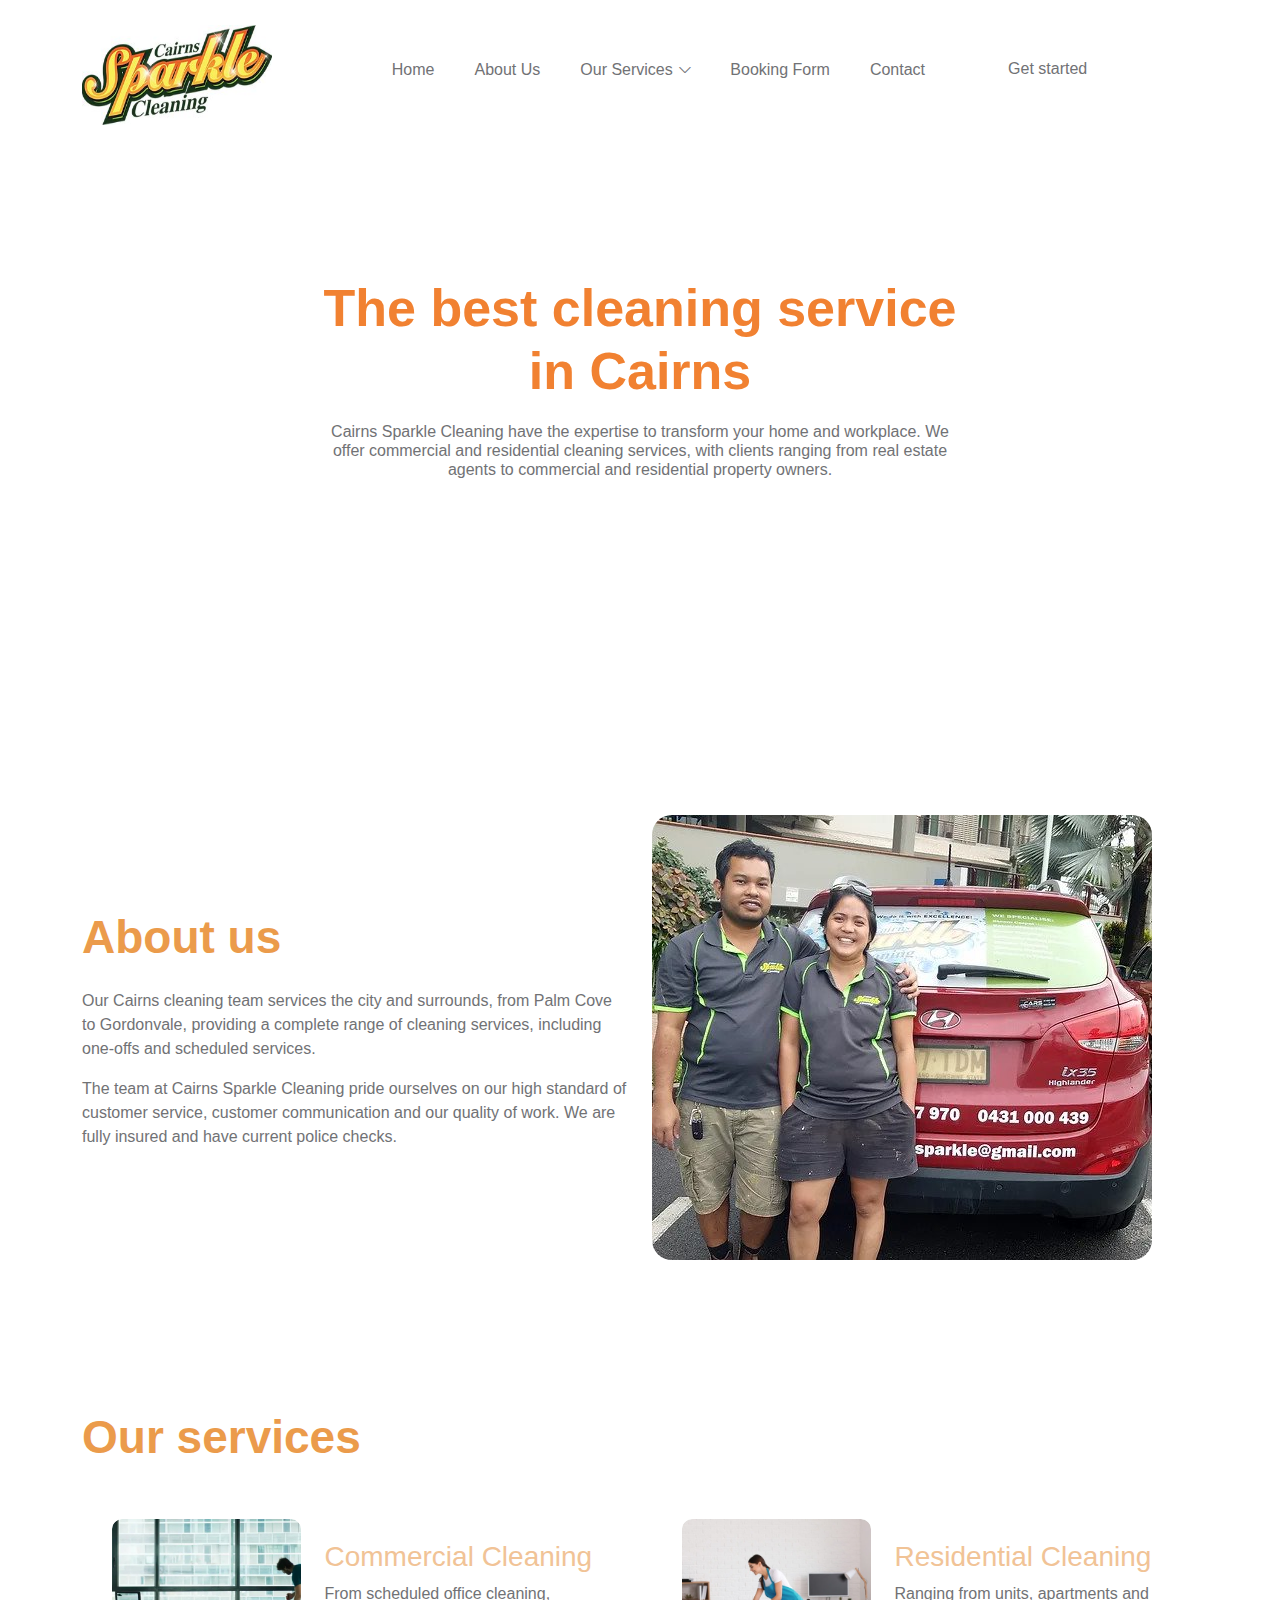
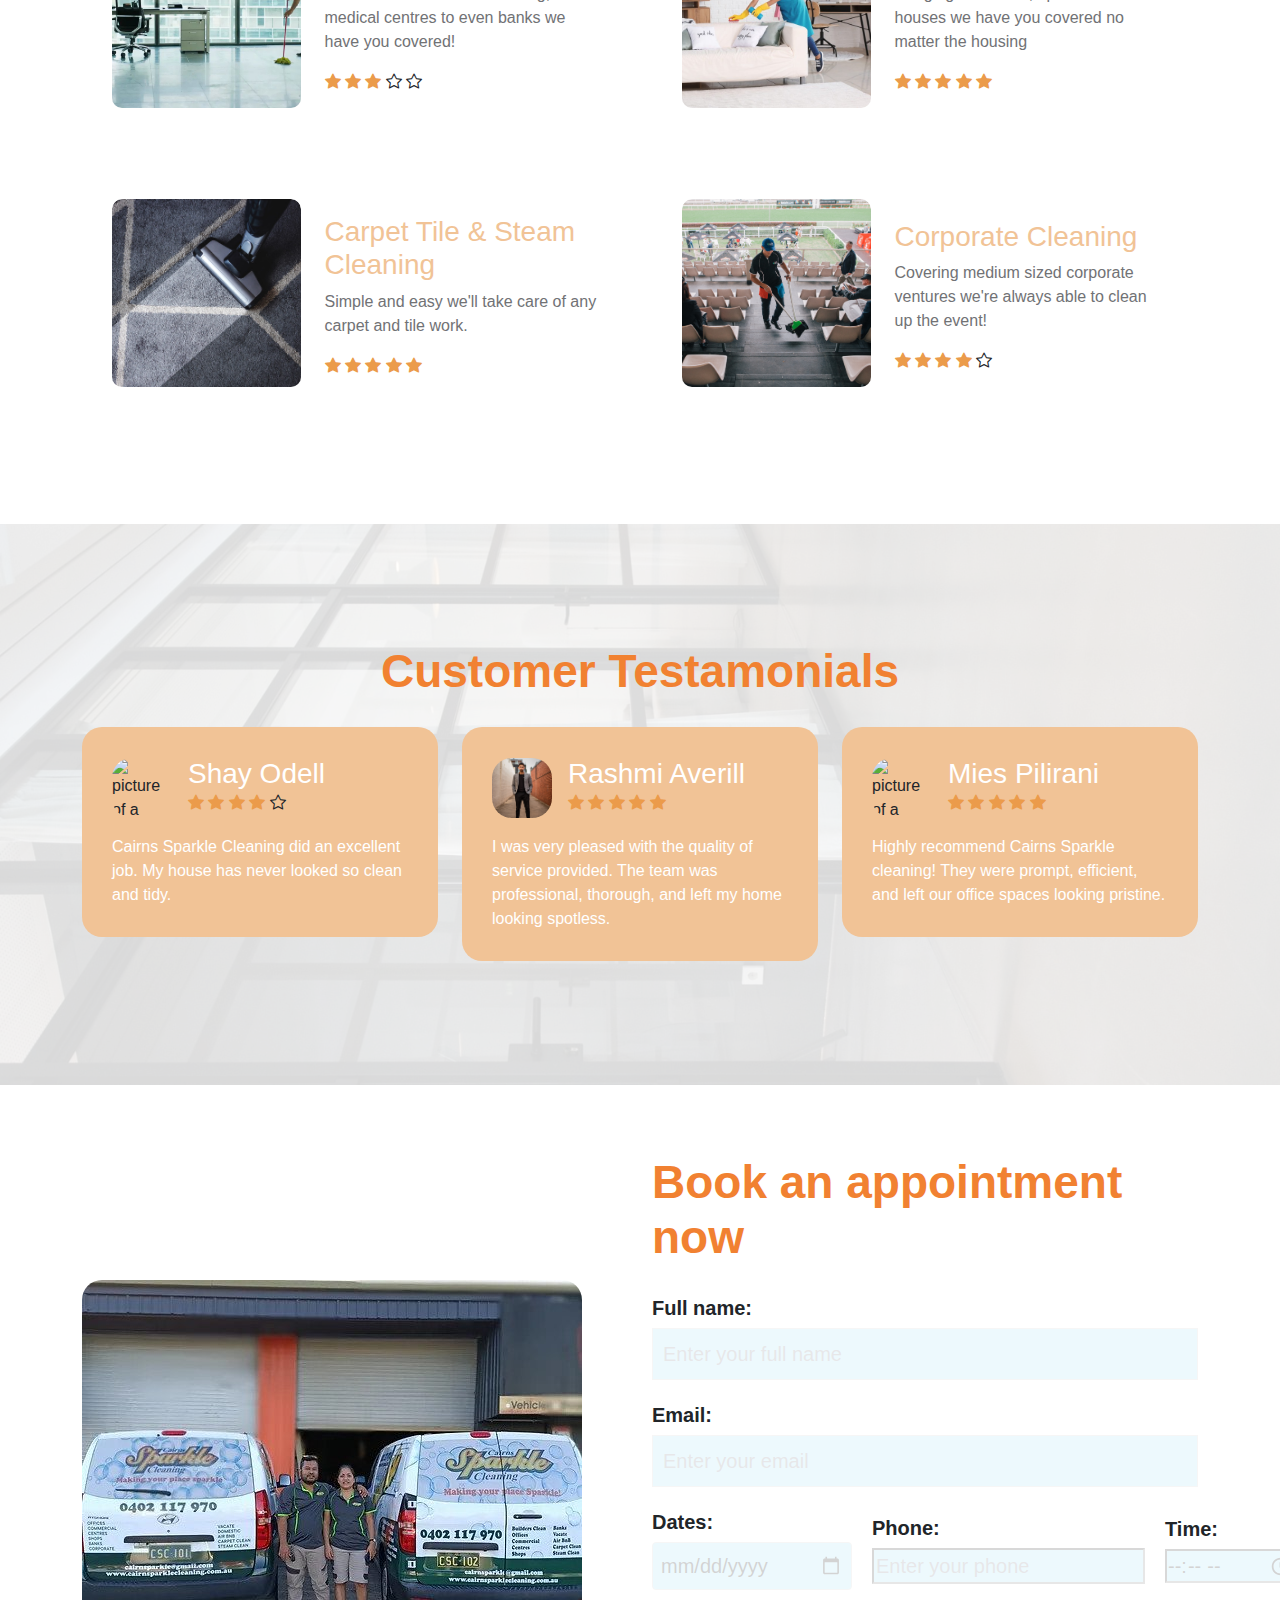
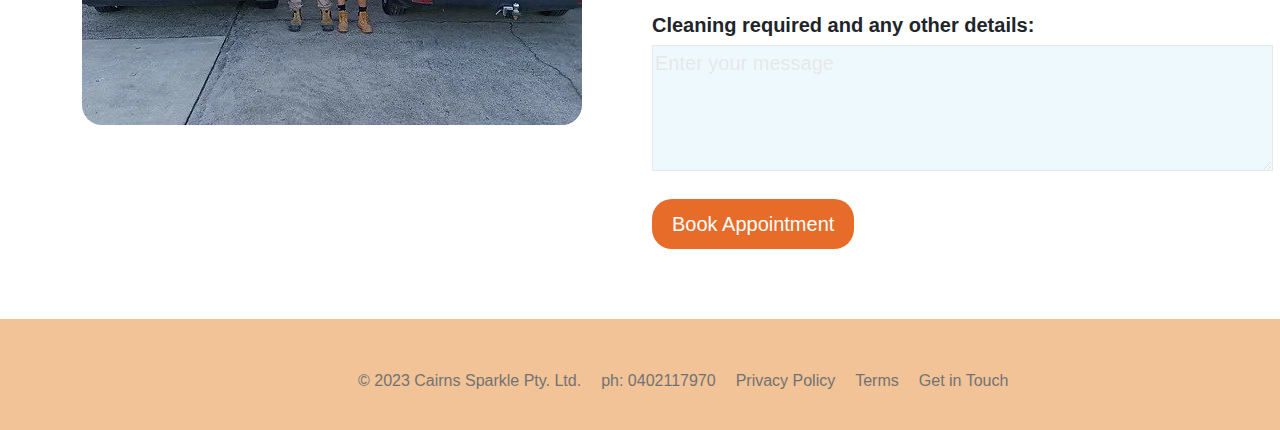
==== index.html @ 173e259b "uploading website" ====
<!doctype html>
<html lang="en">

<head>
    <meta charset="utf-8">
    <meta name="viewport" content="width=device-width, initial-scale=1">

    <meta name="description" content="">
    <meta name="author" content="">

    <title>Cairns Sparkle Cleaning</title>

    <!-- CSS FILES -->
    <link rel="preconnect" href="https://fonts.googleapis.com">

    <link rel="preconnect" href="https://fonts.gstatic.com" crossorigin>

    <link href="https://fonts.googleapis.com/css2?family=Poppins:ital,wght@0,400;0,500;0,700;1,400&display=swap"
        rel="stylesheet">

    <link href="css/bootstrap.min.css" rel="stylesheet">

    <link href="css/bootstrap-icons.css" rel="stylesheet">

    <link href="css/tooplate-clean-work.css" rel="stylesheet">

    <script src="jquery-3.6.4.min.js"></script>
    <script src="js/jquery.min.js"></script>
    <script src="js/bootstrap.min.js"></script>
    <script src="js/jquery.backstretch.min.js"></script>
    <script src="js/counter.js"></script>
    <script src="js/countdown.js"></script>
    <script src="js/init.js"></script>
    <script src="js/modernizr.js"></script>
    <script src="js/animated-headline.js"></script>
    <script src="js/custom.js"></script>
    <script src="js/confirmation-message.js"></script>

    <!--

        

Tooplate 2132 Clean Work

https://www.tooplate.com/view/2132-clean-work

Free Bootstrap 5 HTML Template

-->
</head>

<body>
    <!-- 
        <header class="site-header">
            <div class="container">
                <div class="row">
                    
                    <div class="col-lg-12 col-12 d-flex flex-wrap">
                        <p class="d-flex me-4 mb-0">
                            <i class="bi-house-fill me-2"></i>
                            One-Stop Cleaning Service
                        </p>

                        <p class="d-flex d-lg-block d-md-block d-none me-4 mb-0">
                            <i class="bi-clock-fill me-2"></i>
                            <strong class="me-2">Mon - Fri</strong> 8:00 AM - 5:30 PM
                        </p>

                        <p class="site-header-icon-wrap text-white d-flex mb-0 ms-auto">
                            <i class="site-header-icon bi-whatsapp me-2"></i>

                            <a href="tel: 110-220-9800" class="text-white">
                                110 220 9800
                            </a>
                        </p>
                    </div>

                </div>
            </div>
        </header> -->

    <nav class="navbar navbar-expand-lg">
        <div class="container">
            <a class="navbar-brand" href="index.html">
                <img src="images/cairns-sparkle-cleaning-logo.jpg" class="logo img-fluid"
                    alt="cairns sparkle cleaning company logo">
            </a>

            <button class="navbar-toggler" type="button" data-bs-toggle="collapse" data-bs-target="#navbarNav"
                aria-controls="navbarNav" aria-expanded="false" aria-label="Toggle navigation">
                <span class="navbar-toggler-icon"></span>
            </button>

            <div class="collapse navbar-collapse" id="navbarNav">
                <ul class="navbar-nav ms-auto">
                    <li class="nav-item">
                        <a class="nav-link active" href="index.html">Home</a>
                    </li>

                    <li class="nav-item">
                        <a class="nav-link" href="about.html">About Us</a>
                    </li>

                    <li class="nav-item dropdown">
                        <a class="nav-link dropdown-toggle" href="#section_5" id="navbarLightDropdownMenuLink"
                            role="button" data-bs-toggle="dropdown" aria-expanded="false">Our Services</a>

                        <ul class="dropdown-menu dropdown-menu-light" aria-labelledby="navbarLightDropdownMenuLink">
                            <li><a class="dropdown-item" href="services.html">Commercial</a></li>

                            <li><a class="dropdown-item" href="coming-soon.html">Residential</a></li>

                            <li><a class="dropdown-item" href="page-404.html">Carpet & Tile</a></li>

                            <li><a class="dropdown-item" href="page-404.html">Corporate Cleaning</a></li>

                        </ul>
                    </li>

                    <li class="nav-item">
                        <a class="nav-link" href="contact.html">Booking Form</a>
                    </li>

                    <li class="nav-item">
                        <a class="nav-link" href="contact.html">Contact</a>
                    </li>

                    <li class="nav-item ms-3">
                        <a class="nav-link custom-btn custom-border-btn custom-btn-bg-white btn" href="#">Get
                            started</a>
                    </li>
                </ul>
            </div>
        </div>
    </nav>

    <main>

        <section class="hero-section hero-section-full-height d-flex justify-content-center align-items-center">
            <div class="section-overlay"></div>

            <div class="container">
                <div class="row">

                    <div class="col-lg-7 col-12 text-center mx-auto">
                        <h1 class="cd-headline rotate-1 text-white mb-4 pb-2 header-colour">
                            <div class="header-colour">The best cleaning service in Cairns</div>
                            <!-- <span class="cd-words-wrapper">
                                    <b class="is-visible">House</b>
                                    <b>Office</b>
                                    <b>Kitchen</b>
                                </span> -->
                            <p style="font-size: 16px">Cairns Sparkle Cleaning have the expertise to transform your home
                                and workplace. We offer
                                commercial and residential cleaning services, with clients ranging from real estate
                                agents to commercial and residential property owners.</p>
                        </h1>

                        <!-- <a class="custom-btn btn button button--atlas smoothscroll me-3" href="#intro-section">
                                <span>Introduction</span>

                                <div class="marquee" aria-hidden="true">
                                    <div class="marquee__inner">
                                        <span>Introduction</span>
                                        <span>Introduction</span>
                                        <span>Introduction</span>
                                        <span>Introduction</span>
                                    </div>
                                </div>
                            </a>

                            <a class="custom-btn custom-border-btn custom-btn-bg-white btn button button--pan smoothscroll" href="#services-section">
                                <span>Explore Services</span>
                            </a> -->
                    </div>

                </div>
            </div>

            <svg xmlns="http://www.w3.org/2000/svg" viewBox="0 0 1440 320">
                <path fill="#ffffff" fill-opacity="1"
                    d="M0,224L40,229.3C80,235,160,245,240,250.7C320,256,400,256,480,240C560,224,640,192,720,176C800,160,880,160,960,138.7C1040,117,1120,75,1200,80C1280,85,1360,139,1400,165.3L1440,192L1440,320L1400,320C1360,320,1280,320,1200,320C1120,320,1040,320,960,320C880,320,800,320,720,320C640,320,560,320,480,320C400,320,320,320,240,320C160,320,80,320,40,320L0,320Z">
                </path>
            </svg>
        </section>


        <section class="intro-section" id="intro-section">
            <div class="container">
                <div class="row justify-content-lg-center align-items-center">

                    <div class="col-lg-6 col-12">
                        <h2 class="mb-4">About us</h2>

                        <p>Our Cairns cleaning team services the city and surrounds, from Palm Cove to Gordonvale,
                            providing a complete range of cleaning services,
                            including one-offs and scheduled services.
                        </p>
                        <p>The team at Cairns Sparkle Cleaning pride ourselves on our high standard of customer service,
                            customer communication and our quality of work.
                            We are fully insured and have current police checks.</p>
                    </div>

                    <div class="col-lg-6 col-12 custom-block-wrap">
                        <img src="images/about-us-photo.jpg" class="img-fluid"
                            alt="welcoming image of owners standing infront of their company car">

                    </div>

                </div>
            </div>
        </section>


        <section class="services-section section-padding section-bg" id="services-section">
            <div class="container">
                <div class="row">

                    <div class="col-lg-12 col-12">
                        <h2 class="mb-4">Our services</h2>
                    </div>

                    <div class="col-lg-6 col-12">
                        <div class="services-thumb">
                            <div class="row">
                                <div class="col-lg-5 col-md-5 col-12">
                                    <div class="services-image-wrap">
                                        <a href="services-detail.html">
                                            <img src="images/services/commercial-cleaning-service.jpg"
                                                class="services-image img-fluid"
                                                alt="man cleaning up an office as a commercial cleaning service">
                                            <!-- 
                                            <div class="services-icon-wrap">
                                                <div class="d-flex justify-content-between align-items-center">
                                                    <p class="text-white mb-0">
                                                        <i class="bi-cash me-2"></i>
                                                        $820
                                                    </p>

                                                    <p class="text-white mb-0">
                                                        <i class="bi-clock-fill me-2"></i>
                                                        5 hrs
                                                    </p>
                                                </div>
                                            </div> 
                                        -->
                                        </a>
                                    </div>
                                </div>

                                <div class="col-lg-7 col-md-7 col-12 d-flex align-items-center">
                                    <div class="services-info mt-4 mt-lg-0 mt-md-0">
                                        <h4 class="services-title mb-1 mb-lg-2">
                                            <a class="services-title-link" href="services-detail.html">Commercial
                                                Cleaning
                                            </a>
                                        </h4>

                                        <p>From scheduled office cleaning, medical centres to even banks we have you
                                            covered!</p>

                                        <div class="d-flex flex-wrap align-items-center">
                                            <div class="reviews-icons">
                                                <i class="bi-star-fill"></i>
                                                <i class="bi-star-fill"></i>
                                                <i class="bi-star-fill"></i>
                                                <i class="bi-star"></i>
                                                <i class="bi-star"></i>
                                            </div>

                                            <!-- <a href="services-detail.html"
                                                class="custom-btn btn button button--atlas mt-2 ms-auto">
                                                <span>Learn More</span>

                                                <div class="marquee" aria-hidden="true">
                                                    <div class="marquee__inner">
                                                        <span>Learn More</span>
                                                        <span>Learn More</span>
                                                        <span>Learn More</span>
                                                        <span>Learn More</span>
                                                    </div>
                                                </div>
                                            </a> -->
                                        </div>
                                    </div>
                                </div>
                            </div>
                        </div>
                    </div>

                    <div class="col-lg-6 col-12">
                        <div class="services-thumb">
                            <div class="row">
                                <div class="col-lg-5 col-md-5 col-12">
                                    <div class="services-image-wrap">
                                        <a href="services-detail.html">
                                            <img src="images/services/residential-cleaning-service.jpg"
                                                class="services-image img-fluid"
                                                alt="woman cleaning a home as a residential cleaning service">
                                            <!-- 
                                            <div class="services-icon-wrap">
                                                <div class="d-flex justify-content-between align-items-center">
                                                    <p class="text-white mb-0">
                                                        <i class="bi-cash me-2"></i>
                                                        $640
                                                    </p>



                                                    <p class="text-white mb-0">
                                                        <i class="bi-clock-fill me-2"></i>
                                                        4 hrs
                                                    </p>
                                                </div>
                                            </div>
                                            -->
                                        </a>
                                    </div>
                                </div>

                                <div class="col-lg-7 col-md-7 col-12 d-flex align-items-center">
                                    <div class="services-info mt-4 mt-lg-0 mt-md-0">
                                        <h4 class="services-title mb-1 mb-lg-2">
                                            <a class="services-title-link" href="services-detail.html">Residential
                                                Cleaning</a>
                                        </h4>

                                        <p>Ranging from units, apartments and houses we have you covered no matter the
                                            housing</p>

                                        <div class="d-flex flex-wrap align-items-center">
                                            <div class="reviews-icons">
                                                <i class="bi-star-fill"></i>
                                                <i class="bi-star-fill"></i>
                                                <i class="bi-star-fill"></i>
                                                <i class="bi-star-fill"></i>
                                                <i class="bi-star-fill"></i>
                                            </div>

                                            <!-- <a href="services-detail.html"
                                                class="custom-btn btn button button--atlas mt-2 ms-auto">
                                                <span>Learn More</span>

                                                <div class="marquee" aria-hidden="true">
                                                    <div class="marquee__inner">
                                                        <span>Learn More</span>
                                                        <span>Learn More</span>
                                                        <span>Learn More</span>
                                                        <span>Learn More</span>
                                                    </div>
                                                </div>
                                            </a> -->
                                        </div>
                                    </div>
                                </div>
                            </div>
                        </div>
                    </div>

                    <div class="col-lg-6 col-12">
                        <div class="services-thumb mb-lg-0">
                            <div class="row">
                                <div class="col-lg-5 col-md-5 col-12">
                                    <div class="services-image-wrap">
                                        <a href="services-detail.html">
                                            <img src="images/services/carpet-tile-service.jpg"
                                                class="services-image img-fluid"
                                                alt="image of a vaccum cleaner on a carpet">

                                            <!-- <div class="services-icon-wrap">
                                                <div class="d-flex justify-content-between align-items-center">
                                                    <p class="text-white mb-0">
                                                        <i class="bi-cash me-2"></i>
                                                        $240
                                                    </p>

                                                    <p class="text-white mb-0">
                                                        <i class="bi-clock-fill me-2"></i>
                                                        2 hrs
                                                    </p>
                                                </div>
                                            </div> -->
                                        </a>
                                    </div>
                                </div>

                                <div class="col-lg-7 col-md-7 col-12 d-flex align-items-center">
                                    <div class="services-info mt-4 mt-lg-0 mt-md-0">
                                        <h4 class="services-title mb-1 mb-lg-2">
                                            <a class="services-title-link" href="services-detail.html">Carpet Tile &
                                                Steam Cleaning</a>
                                        </h4>

                                        <p>Simple and easy we'll take care of any carpet and tile work.</p>

                                        <div class="d-flex flex-wrap align-items-center">
                                            <div class="reviews-icons">
                                                <i class="bi-star-fill"></i>
                                                <i class="bi-star-fill"></i>
                                                <i class="bi-star-fill"></i>
                                                <i class="bi-star-fill"></i>
                                                <i class="bi-star-fill"></i>
                                            </div>

                                            <!-- <a href="services-detail.html"
                                                class="custom-btn btn button button--atlas mt-2 ms-auto">
                                                <span>Learn More</span>

                                                <div class="marquee" aria-hidden="true">
                                                    <div class="marquee__inner">
                                                        <span>Learn More</span>
                                                        <span>Learn More</span>
                                                        <span>Learn More</span>
                                                        <span>Learn More</span>
                                                    </div>
                                                </div>
                                            </a> -->
                                        </div>
                                    </div>
                                </div>
                            </div>
                        </div>
                    </div>


                    <div class="col-lg-6 col-12">
                        <div class="services-thumb mb-lg-0">
                            <div class="row">
                                <div class="col-lg-5 col-md-5 col-12">
                                    <div class="services-image-wrap">
                                        <a href="services-detail.html">
                                            <img src="images/services/corporate-cleaning-service.png"
                                                class="services-image img-fluid"
                                                alt="man outside cleaning a racecourse stadium as a corporate cleaning service">
                                            <!-- <div class="services-icon-wrap">
                                                <div class="d-flex justify-content-between align-items-center">
                                                    <p class="text-white mb-0">
                                                        <i class="bi-cash me-2"></i>
                                                        $6,800
                                                    </p>

                                                    <p class="text-white mb-0">
                                                        <i class="bi-clock-fill me-2"></i>
                                                        30 hrs
                                                    </p>
                                                </div>
                                            </div> -->
                                        </a>
                                    </div>
                                </div>

                                <div class="col-lg-7 col-md-7 col-12 d-flex align-items-center">
                                    <div class="services-info mt-4 mt-lg-0 mt-md-0">
                                        <h4 class="services-title mb-1 mb-lg-2">
                                            <a class="services-title-link" href="services-detail.html">Corporate
                                                Cleaning</a>
                                        </h4>

                                        <p>Covering medium sized corporate ventures we're always able to clean up the
                                            event!</p>

                                        <div class="d-flex flex-wrap align-items-center">
                                            <div class="reviews-icons">
                                                <i class="bi-star-fill"></i>
                                                <i class="bi-star-fill"></i>
                                                <i class="bi-star-fill"></i>
                                                <i class="bi-star-fill"></i>
                                                <i class="bi-star"></i>
                                            </div>

                                            <!-- <a href="services-detail.html"
                                                class="custom-btn btn button button--atlas mt-2 ms-auto">
                                                <span>Learn More</span>

                                                <div class="marquee" aria-hidden="true">
                                                    <div class="marquee__inner">
                                                        <span>Learn More</span>
                                                        <span>Learn More</span>
                                                        <span>Learn More</span>
                                                        <span>Learn More</span>
                                                    </div>
                                                </div>
                                            </a>  -->
                                        </div>
                                    </div>
                                </div>
                            </div>
                        </div>
                    </div>

                </div>
            </div>
        </section>


        <section class="testimonial-section section-padding section-bg">
            <div class="section-overlay"></div>

            <div class="container">
                <div class="row">

                    <div class="col-lg-12 col-12 text-center">
                        <h2 class="header-colour">Customer Testamonials</h2>
                    </div>

                    <div class="col-lg-4 col-12">
                        <div class="featured-block">
                            <div class="d-flex align-items-center mb-3">
                                <img src="images/avatar/shay-odell-customer.jpg" class="avatar-image img-fluid"
                                    alt="picture of a customer providing their testamonial">

                                <div class="ms-3">
                                    <h4 class="mb-0">Shay Odell</h4>

                                    <div class="reviews-icons mb-1">
                                        <i class="bi-star-fill"></i>
                                        <i class="bi-star-fill"></i>
                                        <i class="bi-star-fill"></i>
                                        <i class="bi-star-fill"></i>
                                        <i class="bi-star"></i>
                                    </div>
                                </div>
                            </div>

                            <p class="mb-0">Cairns Sparkle Cleaning did an excellent job. My house has never looked so
                                clean and tidy.</p>
                        </div>

                        <!-- <div class="featured-block mb-lg-0">
                            <div class="d-flex align-items-center mb-3">
                                <img src="images/avatar/happy-customer-02.jpg" class="avatar-image img-fluid">

                                <div class="ms-3">
                                    <h4 class="mb-0">Nana</h4>

                                    <div class="reviews-icons mb-1">
                                        <i class="bi-star-fill"></i>
                                        <i class="bi-star-fill"></i>
                                        <i class="bi-star-fill"></i>
                                        <i class="bi-star-fill"></i>
                                        <i class="bi-star"></i>
                                    </div>
                                </div>
                            </div>

                            <p class="mb-0">Lorem ipsum dolor sit amet, consectetur adipiscing elit, sed do eiusmod
                                tempor incididunt ut labore et dolore.</p>
                        </div> -->
                    </div>

                    <div class="col-lg-4 col-12">
                        <div class="featured-block">
                            <div class="d-flex align-items-center mb-3">
                                <img src="images/avatar/rashmi-averill-customer.jpg" class="avatar-image img-fluid"
                                    alt="picture of a customer providing their testamonial">

                                <div class="ms-3">
                                    <h4 class="mb-0">Rashmi Averill</h4>

                                    <div class="reviews-icons mb-1">
                                        <i class="bi-star-fill"></i>
                                        <i class="bi-star-fill"></i>
                                        <i class="bi-star-fill"></i>
                                        <i class="bi-star-fill"></i>
                                        <i class="bi-star-fill"></i>
                                    </div>
                                </div>
                            </div>

                            <p class="mb-0">I was very pleased with the quality of service provided. The team was
                                professional, thorough, and left my home looking spotless.</p>
                        </div>

                        <!-- <div class="featured-block mb-lg-0">
                            <div class="d-flex align-items-center mb-3">
                                <img src="images/avatar/happy-customer-04.jpg" class="avatar-image img-fluid">

                                <div class="ms-3">
                                    <h4 class="mb-0">Josh</h4>

                                    <div class="reviews-icons mb-1">
                                        <i class="bi-star-fill"></i>
                                        <i class="bi-star-fill"></i>
                                        <i class="bi-star-fill"></i>
                                        <i class="bi-star"></i>
                                        <i class="bi-star"></i>
                                    </div>
                                </div>
                            </div>

                            <p class="mb-0">Lorem ipsum dolor sit amet, consectetur adipiscing elit, sed do eiusmod
                                tempor.</p>
                        </div> -->
                    </div>

                    <div class="col-lg-4 col-12">
                        <div class="featured-block">
                            <div class="d-flex align-items-center mb-3">
                                <img src="images/avatar/mies-pilirani-customer.jpg" class="avatar-image img-fluid"
                                    alt="picture of a customer providing their testamonial">

                                <div class="ms-3">
                                    <h4 class="mb-0">Mies Pilirani</h4>

                                    <div class="reviews-icons mb-1">
                                        <i class="bi-star-fill"></i>
                                        <i class="bi-star-fill"></i>
                                        <i class="bi-star-fill"></i>
                                        <i class="bi-star-fill"></i>
                                        <i class="bi-star-fill"></i>
                                    </div>
                                </div>
                            </div>

                            <p class="mb-0">Highly recommend Cairns Sparkle cleaning! They were prompt, efficient, and
                                left our office spaces looking pristine.</p>
                        </div>

                        <!-- <div class="featured-block mb-lg-0">
                            <div class="d-flex align-items-center mb-3">
                                <img src="images/avatar/happy-customer-06.jpg" class="avatar-image img-fluid">

                                <div class="ms-3">
                                    <h4 class="mb-0">Shai</h4>

                                    <div class="reviews-icons mb-1">
                                        <i class="bi-star-fill"></i>
                                        <i class="bi-star-fill"></i>
                                        <i class="bi-star-fill"></i>
                                        <i class="bi-star"></i>
                                        <i class="bi-star"></i>
                                    </div>
                                </div>
                            </div>

                            <p class="mb-0">Lorem ipsum dolor sit amet, consectetur adipiscing elit, sed do eiusmod
                                tempor.</p>
                        </div> -->
                    </div>

                </div>
            </div>
        </section>


        <!-- <section class="partners-section">
            <div class="container">
                <div class="row justify-content-center align-items-center">

                    <div class="col-lg-12 col-12">
                        <h4 class="partners-section-title bg-white shadow-lg">Trusted by companies</h4>
                    </div>

                    <div class="col-lg-2 col-md-4 col-6">
                        <img src="images/partners/toprak-leasing.svg" class="partners-image img-fluid">
                    </div>

                    <div class="col-lg-2 col-md-4 col-6">
                        <img src="images/partners/glorix.svg" class="partners-image img-fluid">
                    </div>

                    <div class="col-lg-2 col-md-4 col-6">
                        <img src="images/partners/woocommerce.svg" class="partners-image img-fluid">
                    </div>

                    <div class="col-lg-2 col-md-4 col-6">
                        <img src="images/partners/rolf-leasing.svg" class="partners-image img-fluid">
                    </div>

                    <div class="col-lg-2 col-md-4 col-6">
                        <img src="images/partners/unilabs.svg" class="partners-image img-fluid">
                    </div>

                </div>
            </div>
        </section> -->
    </main>

    <section class="intro-section" id="intro-section">
        <div class="container">
            <div class="row justify-content-lg-center align-items-center">

                <div class="col-lg-6 col-12 custom-block-wrap">
                    <img src="images/book-an-appointment-photo.jpg" class="img-fluid">

                </div>


                <div class="col-lg-6 col-12">
                    <h2 class="header-colour" alt="Owners of Cairns Sparkle cleaning standing infront of their vans">
                        Book an appointment now</h2>
                    <div class="form-group">
                        <label for="name">Full name:</label>
                        <input type="text" id="name" name="name" placeholder="Enter your full name" required>
                    </div>
                    <div class="form-group">
                        <label for="email">Email:</label>
                        <input type="email" id="email" name="email" placeholder="Enter your email" required>
                    </div>
                    <div class="form-group">
                        <div class="form-inline">
                            <div class="form-date">
                                <label for="date">Dates:</label>
                                <input type="date" id="date1" name="date" required>
                            </div>

                            <div class="form-phone">
                                <label for="phone">Phone:</label>
                                <input type="tel" id="phone" name="phone" placeholder="Enter your phone" required>
                            </div>
                            <div class="form-time">
                                <label for="time">Time:</label>
                                <input type="time" id="time" name="time" required>
                            </div>
                        </div>
                    </div>


                    <div class="form-group">
                        <label for="comment">Cleaning required and any other details:</label>
                        <textarea id="comment" name="comment" rows="4" cols="50"
                            placeholder="Enter your message"></textarea>
                    </div>
                    
                
                    <div class="form-group" id="form-submit-button">
                        <input type="submit" value="Book Appointment">
                    </div>
                </div>

            </div>
        </div>
    </section>


    <footer class="site-footer">
        <div class="container">
            <div class="row">

                <div class="col-lg-12 col-12 d-flex align-items-center mb-4 pb-2 footer-alignment">

                    <ul class="footer-menu d-flex flex-wrap ms-5">
                        <li class="footer-menu-item"><a href="#" class="footer-menu-link">© 2023 Cairns Sparkle Pty.
                                Ltd.</a></li>

                        <li class="footer-menu-item"><a href="#" class="footer-menu-link">ph: 0402117970</a></li>

                        <li class="footer-menu-item"><a href="#" class="footer-menu-link">Privacy Policy</a></li>

                        <li class="footer-menu-item"><a href="#" class="footer-menu-link">Terms</a></li>

                        <li class="footer-menu-item"><a href="#" class="footer-menu-link">Get in Touch</a></li>

                    </ul>
                </div>
                <!-- 
                <div class="col-lg-5 col-12 mb-4 mb-lg-0">
                    <h5 class="site-footer-title mb-3">Our Services</h5>

                    <ul class="footer-menu">
                        <li class="footer-menu-item">
                            <a href="#" class="footer-menu-link">
                                <i class="bi-chevron-double-right footer-menu-link-icon me-2"></i>
                                House Cleaning
                            </a>
                        </li>

                        <li class="footer-menu-item">
                            <a href="#" class="footer-menu-link">
                                <i class="bi-chevron-double-right footer-menu-link-icon me-2"></i>
                                Car Washing
                            </a>
                        </li>

                        <li class="footer-menu-item">
                            <a href="#" class="footer-menu-link">
                                <i class="bi-chevron-double-right footer-menu-link-icon me-2"></i>
                                Laundry
                            </a>
                        </li>

                        <li class="footer-menu-item">
                            <a href="#" class="footer-menu-link">
                                <i class="bi-chevron-double-right footer-menu-link-icon me-2"></i>
                                Office Cleaning
                            </a>
                        </li>

                        <li class="footer-menu-item">
                            <a href="#" class="footer-menu-link">
                                <i class="bi-chevron-double-right footer-menu-link-icon me-2"></i>
                                Toilet Cleaning
                            </a>
                        </li>
                    </ul>
                </div> -->

                <!-- <div class="col-lg-4 col-md-6 col-12 mb-4 mb-lg-0 mb-md-0">
                    <h5 class="site-footer-title mb-3">Office</h5>

                    <p class="text-white d-flex mt-3 mb-2">
                        <i class="bi-geo-alt-fill me-2"></i>
                        Akershusstranda 20, 0150 Oslo, Norway
                    </p>

                    <p class="text-white d-flex mb-2">
                        <i class="bi-telephone-fill me-2"></i>

                        <a href="tel: 110-220-9800" class="site-footer-link">
                            110-220-9800
                        </a>
                    </p>

                    <p class="text-white d-flex">
                        <i class="bi-envelope-fill me-2"></i>

                        <a href="mailto:info@company.com" class="site-footer-link">
                            info@company.com
                        </a>
                    </p>

                    <ul class="social-icon mt-4">
                        <li class="social-icon-item">
                            <a href="#" class="social-icon-link button button--skoll">
                                <span></span>
                                <span class="bi-twitter"></span>
                            </a>
                        </li>

                        <li class="social-icon-item">
                            <a href="#" class="social-icon-link button button--skoll">
                                <span></span>
                                <span class="bi-facebook"></span>
                            </a>
                        </li>

                        <li class="social-icon-item">
                            <a href="#" class="social-icon-link button button--skoll">
                                <span></span>
                                <span class="bi-instagram"></span>
                            </a>
                        </li>
                    </ul>
                </div> -->

                <!-- <div class="col-lg-3 col-md-6 col-6 mt-3 mt-lg-0 mt-md-0">
                    <div class="featured-block">
                        <h5 class="text-white mb-3">Service Hours</h5>

                        <strong class="d-block text-white mb-1">Mon - Fri</strong>

                        <p class="text-white mb-3">8:00 AM - 5:30 PM</p>

                        <strong class="d-block text-white mb-1">Sat</strong>

                        <p class="text-white mb-0">6:00 AM - 2:30 PM</p>
                    </div>
                </div> -->
            </div>
        </div>


    </footer>

    <!-- JAVASCRIPT FILES -->



</body>

</html>
---- css/tooplate-clean-work.css ----
/*

Tooplate 2132 Clean Work

https://www.tooplate.com/view/2132-clean-work

*/



/*---------------------------------------
  CUSTOM PROPERTIES ( VARIABLES )             
-----------------------------------------*/
:root {
  --white-color:#ffffff;
  --primary-color:#f1c396;
  --secondary-color:#fff5e6;
  --section-bg-color: #ffffff;
  --custom-btn-bg-color: #eb9b4b;
  --custom-btn-bg-hover-color: #ffe6cc;
  --dark-color: #000000;
  --p-color: #717275;
  --border-color: #e9eaeb;
  --link-hover-color: #ffcc99;
  --overlay-color: white;


  

  --body-font-family:             'Montserrat', sans-serif;

  --h1-font-size:                 52px;
  --h2-font-size:                 46px;
  --h3-font-size:                 32px;
  --h4-font-size:                 28px;
  --h5-font-size:                 24px;
  --h6-font-size:                 22px;
  --p-font-size:                  16px;
  --btn-font-size:                18px;
  --copyright-font-size:          14px;

  --border-radius-large:          100px;
  --border-radius-medium:         20px;
  --border-radius-small:          10px;

  --font-weight-normal:           400;
  --font-weight-medium:           500;
  --font-weight-bold:             700;
}

body {
  background-color: var(--white-color);
  font-family: var(--body-font-family); 
}


/*---------------------------------------
  TYPOGRAPHY               
-----------------------------------------*/

h2,
h3,
h4,
h5,
h6 {
  color: var(--custom-btn-bg-color);
}

h1,
h2,
h3,
h4,
h5,
h6 {
  font-weight: var(--font-weight-medium);
}

h1 {
  font-size: var(--h1-font-size);
  font-weight: var(--font-weight-bold);
}

h2 {
  font-size: var(--h2-font-size);
  font-weight: var(--font-weight-bold);
}

h3 {
  font-size: var(--h3-font-size);
}

h4 {
  font-size: var(--h4-font-size);
}

h5 {
  font-size: var(--h5-font-size);
}

h6 {
  font-size: var(--h6-font-size);
}

p {
  color: var(--p-color);
  font-size: var(--p-font-size);
  font-weight: var(--font-weight-normal);
}

ul li {
  color: var(--p-color);
  font-size: var(--p-font-size);
  font-weight: var(--font-weight-normal);
}

a, 
button {
  touch-action: manipulation;
  transition: all 0.3s;
}

a {
  display: inline-block;
  color: var(--primary-color);
  text-decoration: none;
}

a:hover {
  color: var(--link-hover-color);
}

b,
strong {
  font-weight: var(--font-weight-bold);
}

.page-404-title {
  color: var(--secondary-color);
  font-size: 10rem;
}


/*---------------------------------------
  SECTION               
-----------------------------------------*/
.section-padding {
  padding-top: 100px;
  padding-bottom: 100px;
}

.section-bg {
  background-color: var(--section-bg-color);
}

.section-overlay {
  background-color: var(--overlay-color);
  position: absolute;
  top: 0;
  left: 0;
  pointer-events: none;
  width: 100%;
  height: 100%;
  opacity: 0.6;
}

.testimonial-section .section-overlay {
  opacity: 0.85;
}

.section-overlay + .container {
  position: relative;
}


/*---------------------------------------
  ANIMATED HEADLINE               
-----------------------------------------*/
.cd-words-wrapper {
  display: inline-block;
  position: relative;
  text-align: left;
}

.cd-words-wrapper b {
  color: #e5e50f;
  display: inline-block;
  position: absolute;
  white-space: nowrap;
  left: 0;
  top: 0;
}

.cd-words-wrapper b.is-visible {
  position: relative;
}

.no-js .cd-words-wrapper b {
  opacity: 0;
}

.no-js .cd-words-wrapper b.is-visible {
  opacity: 1;
}

.cd-headline.rotate-1 .cd-words-wrapper {
  -webkit-perspective: 300px;
  -moz-perspective: 300px;
  perspective: 300px;
}

.cd-headline.rotate-1 b {
  opacity: 0;
  -webkit-transform-origin: 50% 100%;
  -moz-transform-origin: 50% 100%;
  -ms-transform-origin: 50% 100%;
  -o-transform-origin: 50% 100%;
  transform-origin: 50% 100%;
  -webkit-transform: rotateX(180deg);
  -moz-transform: rotateX(180deg);
  -ms-transform: rotateX(180deg);
  -o-transform: rotateX(180deg);
  transform: rotateX(180deg);
}

.cd-headline.rotate-1 b.is-visible {
  opacity: 1;
  -webkit-transform: rotateX(0deg);
  -moz-transform: rotateX(0deg);
  -ms-transform: rotateX(0deg);
  -o-transform: rotateX(0deg);
  transform: rotateX(0deg);
  -webkit-animation: cd-rotate-1-in 1.2s;
  -moz-animation: cd-rotate-1-in 1.2s;
  animation: cd-rotate-1-in 1.2s;
}

.cd-headline.rotate-1 b.is-hidden {
  -webkit-transform: rotateX(180deg);
  -moz-transform: rotateX(180deg);
  -ms-transform: rotateX(180deg);
  -o-transform: rotateX(180deg);
  transform: rotateX(180deg);
  -webkit-animation: cd-rotate-1-out 1.2s;
  -moz-animation: cd-rotate-1-out 1.2s;
  animation: cd-rotate-1-out 1.2s;
}

@-webkit-keyframes cd-rotate-1-in {
  0% {
    -webkit-transform: rotateX(180deg);
    opacity: 0;
  }
  35% {
    -webkit-transform: rotateX(120deg);
    opacity: 0;
  }
  65% {
    opacity: 0;
  }
  100% {
    -webkit-transform: rotateX(360deg);
    opacity: 1;
  }
}

@-moz-keyframes cd-rotate-1-in {
  0% {
    -moz-transform: rotateX(180deg);
    opacity: 0;
  }
  35% {
    -moz-transform: rotateX(120deg);
    opacity: 0;
  }
  65% {
    opacity: 0;
  }
  100% {
    -moz-transform: rotateX(360deg);
    opacity: 1;
  }
}

@keyframes cd-rotate-1-in {
  0% {
    -webkit-transform: rotateX(180deg);
    -moz-transform: rotateX(180deg);
    -ms-transform: rotateX(180deg);
    -o-transform: rotateX(180deg);
    transform: rotateX(180deg);
    opacity: 0;
  }
  35% {
    -webkit-transform: rotateX(120deg);
    -moz-transform: rotateX(120deg);
    -ms-transform: rotateX(120deg);
    -o-transform: rotateX(120deg);
    transform: rotateX(120deg);
    opacity: 0;
  }
  65% {
    opacity: 0;
  }
  100% {
    -webkit-transform: rotateX(360deg);
    -moz-transform: rotateX(360deg);
    -ms-transform: rotateX(360deg);
    -o-transform: rotateX(360deg);
    transform: rotateX(360deg);
    opacity: 1;
  }
}

@-webkit-keyframes cd-rotate-1-out {
  0% {
    -webkit-transform: rotateX(0deg);
    opacity: 1;
  }
  35% {
    -webkit-transform: rotateX(-40deg);
    opacity: 1;
  }
  65% {
    opacity: 0;
  }
  100% {
    -webkit-transform: rotateX(180deg);
    opacity: 0;
  }
}

@-moz-keyframes cd-rotate-1-out {
  0% {
    -moz-transform: rotateX(0deg);
    opacity: 1;
  }
  35% {
    -moz-transform: rotateX(-40deg);
    opacity: 1;
  }
  65% {
    opacity: 0;
  }
  100% {
    -moz-transform: rotateX(180deg);
    opacity: 0;
  }
}

@keyframes cd-rotate-1-out {
  0% {
    -webkit-transform: rotateX(0deg);
    -moz-transform: rotateX(0deg);
    -ms-transform: rotateX(0deg);
    -o-transform: rotateX(0deg);
    transform: rotateX(0deg);
    opacity: 1;
  }
  35% {
    -webkit-transform: rotateX(-40deg);
    -moz-transform: rotateX(-40deg);
    -ms-transform: rotateX(-40deg);
    -o-transform: rotateX(-40deg);
    transform: rotateX(-40deg);
    opacity: 1;
  }
  65% {
    opacity: 0;
  }
  100% {
    -webkit-transform: rotateX(180deg);
    -moz-transform: rotateX(180deg);
    -ms-transform: rotateX(180deg);
    -o-transform: rotateX(180deg);
    transform: rotateX(180deg);
    opacity: 0;
  }
}


/*---------------------------------------
  CUSTOM LINK               
-----------------------------------------*/
.link {
  cursor: pointer;
  position: relative;
  white-space: nowrap;
}

.link::before,
.link::after {
  position: absolute;
  width: 100%;
  height: 1px;
  background: currentColor;
  top: 100%;
  left: 0;
  pointer-events: none;
}

.link::before {
  content: '';
}

.link--herse::before {
  display: none;
}

.link__graphic {
  position: absolute;
  top: 0;
  left: 0;
  pointer-events: none;
  fill: none;
  stroke: var(--dark-color);
  stroke-width: 1px;
}

.link__graphic--stroke path {
  stroke-dasharray: 1;
  stroke-dashoffset: 1;
}

.link:hover .link__graphic--stroke path {
  stroke-dashoffset: 0;
}

.link__graphic--arc {
  top: 73%;
  left: -23%;
}

.link__graphic--arc path {
  transition: stroke-dashoffset 0.4s cubic-bezier(0.7, 0, 0.3, 1);
}

.link:hover .link__graphic--arc path {
  transition-timing-function: cubic-bezier(0.8, 1, 0.7, 1);
  transition-duration: 0.3s;
}

.button {
  display: inline-block;
  position: relative;
}

.button::before,
.button::after {
  position: absolute;
  top: 0;
  left: 0;
  width: 100%;
  height: 100%;
}

.button--atlas > span {
  display: inline-block;
}

.button--atlas:hover > span {
  opacity: 0;
}

.marquee {
  position: absolute;
  top: 0;
  left: 0;
  width: 100%;
  overflow: hidden;
  pointer-events: none;
}

.marquee__inner {
  width: fit-content;
  display: flex;
  position: relative;
  --offset: 1rem;
  --move-initial: calc(-25% + var(--offset));
  --move-final: calc(-50% + var(--offset));
  transform: translate3d(var(--move-initial), 0, 0);
  animation: marquee 1s linear infinite;
  animation-play-state: paused;
  opacity: 0;
}

.button--atlas:hover .marquee__inner {
  animation-play-state: running;
  opacity: 1;
  transition-duration: 0.4s;
}

.marquee span {
  text-align: center;
  white-space: nowrap;
  font-style: italic;
  padding: 15px;
}

@keyframes marquee {
  0% {
    transform: translate3d(var(--move-initial), 0, 0);
  }

  100% {
    transform: translate3d(var(--move-final), 0, 0);
  }
}

.button--pan {
  overflow: hidden;
}

.button--pan span {
  position: relative;
}

.button--pan::before {
  content: '';
  transition: transform 0.3s cubic-bezier(0.7, 0, 0.2, 1);
}

.button--pan:hover::before {
  background: transparent;
  transform: translate3d(0,-100%,0);
}


/*---------------------------------------
  CUSTOM BLOCK               
-----------------------------------------*/
.custom-block-wrap {
  position: relative;
}

.custom-block-wrap .custom-block {
  position: absolute;
  bottom: 0;
  right: 0;
}

.custom-block {
  background-color: var(--primary-color);
  border-radius: var(--border-radius-small);
  padding: 35px;
}

.custom-block .custom-icon,
.custom-block a {
  color: var(--white-color);
}


/*---------------------------------------
  CUSTOM ICON COLOR               
-----------------------------------------*/
.custom-icon {
  color: var(--secondary-color);
}

.bi-star-fill {
  color: var(--custom-btn-bg-color);
}


/*---------------------------------------
  AVATAR IMAGE - TESTIMONIAL               
-----------------------------------------*/
.avatar-image {
  border-radius: var(--border-radius-large);
  width: 60px;
  height: 60px;
  object-fit: cover;
}


/*---------------------------------------
  CUSTOM BUTTON               
-----------------------------------------*/
.custom-btn {
  background: var(--custom-btn-bg-color);
  border: 2px solid transparent;
  border-radius: var(--border-radius-large);
  color: var(--white-color);
  font-size: var(--btn-font-size);
  font-weight: var(--font-weight-normal);
  line-height: normal;
  transition: all 0.3s;
  padding: 15px 25px;
}

.navbar-expand-lg .navbar-nav .nav-link.custom-btn {
  margin-top: 8px;
  margin-right: 0;
  padding: 12px 25px;
}

.custom-btn:hover {
  background: var(--custom-btn-bg-hover-color);
  color: var(--white-color);
}

.custom-border-btn {
  background: transparent;
  border: 2px solid var(--custom-btn-bg-color);
  color: var(--custom-btn-bg-color);
}

.navbar-expand-lg .navbar-nav .nav-link.custom-btn:hover,
.custom-border-btn:hover {
  background: var(--custom-btn-bg-hover-color);
  border-color: transparent;
  color: var(--white-color);
}

.custom-btn-bg-white {
  border-color: var(--white-color);
  color: var(--white-color);
}


/*---------------------------------------
  NAVIGATION              
-----------------------------------------*/
.navbar {
  background: var(--white-color);
  position: absolute;
  /* top: 49px; */
  right: 0;
  left: 0;
  z-index: 9;
  padding-top: 20px;
  padding-bottom: 20px;
}

.navbar-brand,
.navbar-brand:hover {
  color: var(--primary-color);
  font-size: var(--h6-font-size);
  font-weight: var(--font-weight-light);
}

.logo {
  background-color: var(--white-color);
  width: 190px;
  height: 100px;
}

.navbar-expand-lg .navbar-nav .nav-link {
  margin: 20px;
  padding: 0;
}

.navbar-nav .nav-link {
  display: inline-block;
  color: var(--p-color);
  font-size: var(--p-font-size);
  font-weight: var(--font-weight-medium);
  position: relative;
  padding-top: 15px;
  padding-bottom: 15px;
}

.navbar-nav .nav-link.active, 
.navbar-nav .nav-link:hover {
  background: transparent;
  color: var(--p-color);
}

.dropdown-menu {
  background: var(--white-color);
  box-shadow: 0 1rem 3rem rgba(0,0,0,.175);
  border: 0;
  display: inherit;
  opacity: 0;
  min-width: 9rem;
  margin-top: 20px;
  padding: 13px 0 10px 0;
  transition: all 0.3s;
  pointer-events: none;
}

.dropdown-menu::before {
  content: "";
  width: 0;
  height: 0;
  border-left: 20px solid transparent;
  border-right: 20px solid transparent;
  border-bottom: 15px solid var(--white-color);
  position: absolute;
  top: -10px;
  left: 10px;
}

.dropdown-item {
  display: inline-block;
  color: var(--p-bg-color);
  font-size: var(--menu-font-size);
  font-weight: var(--font-weight-medium);
  position: relative;
  padding-top: 0;
  padding-bottom: 7px;
}

.dropdown-item.active, 
.dropdown-item:active,
.dropdown-item:focus, 
.dropdown-item:hover {
  background: transparent;
  color: var(--primary-color);
}

.dropdown-toggle::after {
  content: "\f282";
  display: inline-block;
  font-family: bootstrap-icons !important;
  font-size: var(--copyright-font-size);
  font-style: normal;
  font-weight: normal !important;
  font-variant: normal;
  text-transform: none;
  line-height: 1;
  vertical-align: -.125em;
  -webkit-font-smoothing: antialiased;
  -moz-osx-font-smoothing: grayscale;
  position: relative;
  left: 2px;
  border: 0;
}

@media screen and (min-width: 992px) {
  .dropdown:hover .dropdown-menu {
    opacity: 1;
    margin-top: 0;
    pointer-events: auto;
  }
}

.navbar-toggler {
  border: 0;
  padding: 0;
  cursor: pointer;
  margin: 0;
  width: 30px;
  height: 35px;
  outline: none;
}

.navbar-toggler:focus {
  outline: none;
  box-shadow: none;
}

.navbar-toggler[aria-expanded="true"] .navbar-toggler-icon {
  background: transparent;
}

.navbar-toggler[aria-expanded="true"] .navbar-toggler-icon:before,
.navbar-toggler[aria-expanded="true"] .navbar-toggler-icon:after {
  transition: top 300ms 50ms ease, -webkit-transform 300ms 350ms ease;
  transition: top 300ms 50ms ease, transform 300ms 350ms ease;
  transition: top 300ms 50ms ease, transform 300ms 350ms ease, -webkit-transform 300ms 350ms ease;
  top: 0;
}

.navbar-toggler[aria-expanded="true"] .navbar-toggler-icon:before {
  transform: rotate(45deg);
}

.navbar-toggler[aria-expanded="true"] .navbar-toggler-icon:after {
  transform: rotate(-45deg);
}

.navbar-toggler .navbar-toggler-icon {
  background: var(--dark-color);
  transition: background 10ms 300ms ease;
  display: block;
  width: 30px;
  height: 2px;
  position: relative;
}

.navbar-toggler .navbar-toggler-icon:before,
.navbar-toggler .navbar-toggler-icon:after {
  transition: top 300ms 350ms ease, -webkit-transform 300ms 50ms ease;
  transition: top 300ms 350ms ease, transform 300ms 50ms ease;
  transition: top 300ms 350ms ease, transform 300ms 50ms ease, -webkit-transform 300ms 50ms ease;
  position: absolute;
  right: 0;
  left: 0;
  background: var(--dark-color);
  width: 30px;
  height: 2px;
  content: '';
}

.navbar-toggler .navbar-toggler-icon::before {
  top: -8px;
}

.navbar-toggler .navbar-toggler-icon::after {
  top: 8px;
}


/*---------------------------------------
  SITE HEADER              
-----------------------------------------*/
.site-header {
  background: var(--primary-color);
  position: relative;
  z-index: 22;
  padding-top: 15px;
  padding-bottom: 15px;
}

.site-header p,
.site-header p a,
.site-header .social-icon-link {
  color: var(--white-color);
  font-size: var(--copyright-font-size);
}

.site-header .social-icon {
  text-align: right;
}

.site-header .social-icon-link {
  background: transparent;
  width: inherit;
  height: inherit;
  line-height: inherit;
  margin-right: 15px;
}

.site-header-icon {
  display: inline-block;
}

.ms-auto { 
  margin-right: auto;
}

.header-colour {
  color: #f18131;
  padding-bottom: 20px;
  padding-top: 20px;
}



/*---------------------------------------
  HERO        
-----------------------------------------*/
.hero-section {
  position: relative;
  overflow: hidden;
  padding-top: 100px;
  padding-bottom: 100px;
  min-height: 680px;
}

.hero-section .container {
  position: relative;
  z-index: 2;
}

.hero-section svg {
  position: absolute;
  bottom: -50px;
  right: 0;
  left: 0;
  pointer-events: none;
}

@media screen and (min-width: 991px) {
  .hero-section-full-height {
    height: 85vh;
  }
}


/*---------------------------------------
  INTRO        
-----------------------------------------*/
.intro-section {
  padding: 50px;
}


/*---------------------------------------
  BANNER        
-----------------------------------------*/
.banner-section {
  background-image: url('../images/high-angle-woman-cleaning-floors.jpg');
  background-repeat: no-repeat;
  background-position: center;
  background-size: cover;
  position: relative;
  overflow: hidden;
  min-height: 340px;
  padding-top: 100px;
  padding-bottom: 50px;
}

.banner-section .breadcrumb {
  margin-bottom: 0;
}

.breadcrumb-item+.breadcrumb-item::before,
.breadcrumb-item.active {
  color: var(--white-color);
}


/*---------------------------------------
  COUNTDOWN              
-----------------------------------------*/
.countdown-section {
  position: relative;
}

.countdown-section-title {
  position: absolute;
  top: 0;
  right: 0;
  bottom: 0;
}

.countdown {
  text-align: center;
  padding-left: 0;
}

.countdown-item {
  list-style: none;
  flex: 0 0 13%;
  margin: 15px;
}

.countdown-text {
  background: var(--section-bg-color);
  border-radius: 6px;
  color: var(--secondary-color);
  font-size: var(--p-font-size);
  position: relative;
  padding: 4px 8px;
}

.countdown-text::before {
  content: "";
  display: block;
  margin: auto;
  width: 0;
  height: 0;
  border-bottom: 5px solid var(--section-bg-color);
  border-right: 5px solid transparent;
  border-left: 5px solid transparent;
  position: absolute;
  top: -5px;
  right: 0;
  left: 0;
}


/*---------------------------------------
  FEATURED              
-----------------------------------------*/
.featured-image {
  border-radius: var(--border-radius-medium);
}

.featured-block {
  padding: 20px;
}


/*---------------------------------------
  ABOUT              
-----------------------------------------*/
.about-image,
.gallery-image {
  border-radius: var(--border-radius-medium);
}

.img-fluid {
  border-radius: 20px;
}

.team-info {
  background: var(--white-color);
  border-radius: var(--border-radius-medium);
  position: relative;
  padding: 30px;
}

.team-info p {
  margin-bottom: 0;
}

.team-info::before {
  content: "";
  display: block;
  margin: auto;
  width: 0;
  height: 0;
  border-right: 20px solid var(--white-color);
  border-top: 20px solid transparent;
  border-bottom: 20px solid transparent;
  position: absolute;
  left: -20px;
  top: 0;
  bottom: 0;
}

.gallery-image {
  transition: all 0.3s;
}

.gallery-image:hover {
  transform: scale(1.02);
}




/*---------------------------------------
  SERVICES              
-----------------------------------------*/
.services-thumb {
  background-color: var(--white-color);
  border-radius: var(--border-radius-small);
  position: relative;
  overflow: hidden;
  margin-bottom: 24px;
  padding: 30px;
}

.services-thumb.section-bg {
  background: var(--section-bg-color);
}

.services-detail-section .services-image {
  aspect-ratio: 0;
}

.services-image-wrap {
  border-radius: var(--border-radius-small);
  position: relative;
  overflow: hidden;
}

.services-image-wrap:hover .services-image-hover {
  opacity: 1;
}

.services-title-link {
  display: block;
}

.services-image,
.team-image {
  border-radius: var(--border-radius-small);
  display: block;
  aspect-ratio: 1;
  object-fit: cover;
  transition: all 0.5s;
}

.services-image-hover {
  position: absolute;
  top: 0;
  right: 0;
  bottom: 0;
  left: 0;
  opacity: 0;
}

.services-icon-wrap {
  background: var(--secondary-color);
  color: var(--white-color);
  font-size: var(--h3-font-size);
  position: absolute;
  bottom: 0;
  right: 0;
  left: 0;
  transition: opacity 0.5s;
  padding: 8px 12px;
}

.services-icon-wrap .button--skoll {
  width: 100%;
  height: 100%;
}


/*---------------------------------------
  TESTIMONIAL              
-----------------------------------------*/
.testimonial-section {
  background-image: url('../images/office-cleaned.jpg');
  background-repeat: no-repeat;
  background-position: center;
  background-size: cover;
  position: relative;
}

.testimonial-section .featured-block {
  background-color: var(--primary-color);
  border-radius: var(--border-radius-medium);
  margin-bottom: 24px;
  padding: 30px;
}

.testimonial-section .featured-block h4,
.testimonial-section .featured-block p {
  color: var(--white-color);
  
}



/*---------------------------------------
  PARTNERS              
-----------------------------------------*/
.partners-section {
  text-align: center;
  padding-top: 25px;
  padding-bottom: 50px;
}

.partners-section-title {
  border-radius: var(--border-radius-large);
  display: inline-block;
  position: relative;
  bottom: 50px;
  margin-bottom: -50px;
  padding: 10px 20px;
}

.partners-image {
  display: block;
  width: 150px;
  margin: auto;
  transition: all 0.3s;
}

.partners-image:hover {
  transform: scale(1.05);
}


/*---------------------------------------
  COUNTER NUMBERS              
-----------------------------------------*/
.counter-thumb {
  margin: 20px;
  margin-top: 0;
}

.counter-number {
  color: var(--secondary-color);
  display: block;
}

.counter-number,
.counter-number-text {
  color: var(--secondary-color);
  font-size: var(--h1-font-size);
  font-weight: var(--font-weight-bold);
  line-height: normal;
}


/*---------------------------------------
  CONTACT               
-----------------------------------------*/
.contact-section {
  background: var(--white-color);
}

.contact-form {
  background: var(--section-bg-color);
  border-radius: var(--border-radius-small);
  padding: 40px;
}

.contact-info {
  background: var(--white-color);
  border-radius: var(--border-radius-medium);
  display: inline-block;
  margin-top: 20px;
  padding: 40px;
}

.team-info a,
.contact-info h5,
.contact-info h5 a {
  color: var(--p-color);
}

.team-info a:hover,
.contact-info h5 a:hover {
  color: var(--link-hover-color);
}


/*---------------------------------------
  CUSTOM FORM               
-----------------------------------------*/
.custom-form .form-control,
.input-group-file {
  color: var(--p-color);
  margin-bottom: 24px;
  padding-top: 13px;
  padding-bottom: 13px;
  outline: none;
}

.custom-form .form-control:hover,
.custom-form .form-control:focus {
  border-color: var(--secondary-color);
}

.custom-form label {
  margin-bottom: 10px;
}

.custom-form .form-check-group {
  margin-bottom: 20px;
}

.donate-form .form-check-group-donation-frequency {
  padding-right: 0;
}

.form-check-group-donation-frequency + .form-check-group-donation-frequency {
  padding-right: 12px;
  padding-left: 0;
}

.form-check-group-donation-frequency .form-check-label {
  font-weight: var(--font-weight-medium);
}

#DonationFrequencyOne {
  border-top-right-radius: 0;
  border-bottom-right-radius: 0;
}

#DonationFrequencyMonthly {
  border-top-left-radius: 0;
  border-bottom-left-radius: 0;
}

.custom-form .form-check-radio {
  position: relative;
  height: 100%;
  padding-left: 0;
}

.custom-form .input-group-text {
  background: var(--secondary-color);
  border: 0;
  color: var(--white-color);
}

.custom-form .form-check-radio .form-check-label {
  position: absolute;
  top: 50%;
  left: 50%;
  transform: translate(-50%, -50%);
  text-align: center;
}

.form-check-radio .form-check-input[type=radio] {
  background-color: var(--section-bg-color);
  border-radius: .25rem;
  border: 0;
  box-shadow: none;
  outline: none;
  width: 100%;
  margin-top: 0;
  margin-left: 0;
  padding: 25px 50px;
  transition: all 0.3s;
}

.form-check-radio .form-check-input:checked[type=radio] {
  background-image: none;
}

.form-check-radio .form-check-input:checked[type=radio] + .form-check-label,
.form-check-radio .form-check-input:hover + .form-check-label,
.form-check-radio .form-check-input:checked + .form-check-label {
  color: var(--white-color);
}

.form-check-radio .form-check-input:hover,
.form-check-radio .form-check-input:checked {
  background-color: var(--secondary-color);
  border-color: var(--white-color);
}

.input-group-file {
  border-radius: .25rem;
  padding: 13px .75rem;
}

.input-group-file input[type=file] {
  width: 0.1px;
  height: 0.1px;
  opacity: 0;
  overflow: hidden;
  position: absolute;
  z-index: -1;
  padding: 0;
}

.input-group-file .input-group-text {
  background: transparent;
  color: inherit;
  margin-bottom: 0;
  padding: 0;
}

.custom-form button[type="submit"] {
  background: var(--custom-btn-bg-color);
  border: none;
  border-radius: var(--border-radius-large);
  color: var(--white-color);
  font-size: var(--p-font-size);
  font-weight: var(--font-weight-medium);
  transition: all 0.3s;
  margin-bottom: 0;
}

.custom-form button[type="submit"]:hover,
.custom-form button[type="submit"]:focus {
  background: var(--custom-btn-bg-hover-color);
  border-color: transparent;
}

.consulting-form {
  background: var(--white-color);
  border-radius: var(--border-radius-medium);
  position: relative;
  overflow: hidden;
  padding: 45px;
}

.consulting-form-header .form-icon {
  font-size: var(--h2-font-size);
  color: var(--white-color);
}


/*---------------------------------------
  SITE FOOTER              
-----------------------------------------*/
.site-footer {
  background-color: var(--primary-color);
  padding-top: 50px;
}

.site-footer-bottom {
  border-top: 1px solid #7fbcf0;
  position: relative;
  z-index: 2;
  margin-top: 50px;
  padding-top: 25px;
  padding-bottom: 25px;
}

.site-footer .logo {
  background-color: var(--white-color);
  width: 80px;
  height: 80px;
  object-fit: cover;
  padding: 15px;
}

.site-footer-title,
.site-footer-link {
  color: var(--white-color);
}

.copyright-text {
  color: var(--section-bg-color);
  font-size: var(--copyright-font-size);
  margin-right: 30px;
}

.site-footer .custom-btn {
  font-size: var(--copyright-font-size);
}

.site-footer .custom-btn:hover {
  background: var(--primary-color);
}

.site-footer-bottom a {
	color: var(--white-color);
}

.site-footer-bottom a:hover {
	color: var(--link-hover-color);
}

.footer-alignment {
  margin-left: 20%;
}


/*---------------------------------------
  FOOTER MENU               
-----------------------------------------*/
.footer-menu {
  column-count: 2;
  margin: 0;
  padding: 0;
}

.footer-menu-item {
  list-style: none;
  display: block;
}

.footer-menu-link {
  font-size: var(--p-font-size);
  color: var(--p-color);
  display: inline-block;
  vertical-align: middle;
  margin-right: 20px;
  margin-bottom: 5px;
}


/*---------------------------------------
  SOCIAL ICON               
-----------------------------------------*/
.social-icon {
  margin: 0;
  padding: 0;
}

.social-icon-item {
  list-style: none;
  display: inline-block;
  vertical-align: top;
}

.social-icon-link {
  background: #7fbcf0;
  border-radius: var(--border-radius-large);
  color: var(--white-color);
  font-size: var(--copyright-font-size);
  display: block;
  margin-right: 10px;
  text-align: center;
  width: 35px;
  height: 35px;
  line-height: 36px;
}

.social-icon-link:hover {
  background: var(--primary-color);
  color: var(--white-color);
}

.button--skoll {
  overflow: hidden;
  border-radius: 50%;
  color: var(--white-color);
  width: 35px;
  height: 35px;
}

.button--skoll span {
  display: block;
  position: relative;
}

.button--skoll > span {
  overflow: hidden;
}

.button--skoll:hover > span > span {
  animation: MoveUpInitial 0.2s forwards, MoveUpEnd 0.2s forwards 0.2s;
}

.button--skoll::before {
  content: '';
  background: var(--custom-btn-bg-color);
  width: 100%;
  height: 0;
  padding-bottom: 100%;
  border-radius: 50%;
  transform: translate3d(0,0,0);
  transition: transform 0.3s;
  transition-timing-function: cubic-bezier(0.7, 0, 0.2, 1);
}

.button--skoll:hover::before {
  transform: translate3d(0,100%,0);
}


/*---------------------------------------
  RESPONSIVE STYLES               
-----------------------------------------*/
@media screen and (min-width: 1600px) {
  .intro-section {
    padding: 50px;
  }
}

@media screen and (max-width: 991px) {
  h1 {
    font-size: 42px;
  }

  h2 {
    font-size: 36px;
  }

  h3 {
    font-size: 32px;
  }

  h4 {
    font-size: 28px;
  }

  h5 {
    font-size: 20px;
  }

  h6 {
    font-size: 18px;
  }

  .section-padding {
    padding-top: 50px;
    padding-bottom: 50px;
  }

  .team-section {
    padding-bottom: 80px;
  }

  .navbar {
    background-color: var(--white-color);
    padding-top: 5px;
    padding-bottom: 5px;
  }

  .navbar-brand,
  .navbar-brand:hover {
    color: var(--primary-color);
  }

  .navbar-nav .nav-link {
    color: var(--p-color);
  }

  .navbar-expand-lg .navbar-nav {
    padding-bottom: 30px;
  }

  .navbar-expand-lg .navbar-nav .nav-link {
    margin: 8px 20px;
  }

  .navbar-expand-lg .navbar-nav .nav-link.custom-btn {
    background-color: var(--custom-btn-bg-color);
    color: var(--white-color);
    margin-left: 0;
  }

  .navbar-nav .dropdown-menu {
    position: relative;
    left: 20px;
    opacity: 1;
    pointer-events: auto;
    max-width: 100px;
    margin-top: 10px;
    margin-bottom: 15px;
  }

  .custom-block-wrap .custom-block {
    right: 12px;
  }

  .site-footer {
    padding-top: 50px;
  }

  .copyright-text-wrap {
    justify-content: center;
  }

  .site-footer-bottom {
    text-align: center;
    margin-top: 50px;
  }

  .site-footer-bottom .footer-menu {
    margin-top: 10px;
    margin-bottom: 10px;
  }
}

@media screen and (max-width: 767px) {

  .custom-btn {
    font-size: 14px;
    padding: 10px 20px;
  }

  .hero-section svg {
    bottom: 0;
  }

  .team-info::before {
    border-top: 0;
    border-bottom: 20px solid var(--white-color);
    border-left: 20px solid transparent;
    border-right: 20px solid transparent;
    top: -20px;
    bottom: auto;
    right: 0;
    left: 0;
  }
}

@media screen and (max-width: 480px) {
  h1 {
    font-size: 40px;
  }

  h2 {
    font-size: 28px;
  }

  h3 {
    font-size: 26px;
  }

  h4 {
    font-size: 22px;
  }

  h5 {
    font-size: 20px;
  }
}



/*---------------------------------------
  BOOKING APPOINTMENT FORM
-----------------------------------------*/

body {
  font-family: 'Roboto', sans-serif;
}
/* .container {
  max-width: 400px;
  margin: 0 auto;
} */
.form-group {
  margin-bottom: 20px;
  font-size: 20px;
}
.form-group label {
  display: block;
  margin-bottom: 5px;
  font-weight: bold;
}

.form-group input, textarea {
  background-color: #9BE1F8;
  opacity: 17%;
}


.form-group input[type="text"],
.form-group input[type="email"],
.form-group select {
  width: 100%;
  padding: 10px;
  border: 1px solid #ccc;
}

.form-group input[type="submit"] {
  background-color: #E86C29;
  color: #fff;
  border: none;
  padding: 10px 20px;
  cursor: pointer;
  border-radius: 20px;
  opacity: inherit;

}
.form-group input[type="submit"]:hover {
  background-color: #C4561B;
  border-radius: 20px;
}

.form-inline {
  display: flex;
  align-items: center;
}

.form-inline label {
  margin-right: 10px;
}

.form-inline input[type="date"] {
  width: 200px;
  padding: 8px;
  border: 1px solid #ccc;
  border-radius: 4px;
}

.form-date {
  padding-right: 20px;
}

.form-phone {
  padding-right: 20px;
}

::placeholder {
  color: #747582;
}
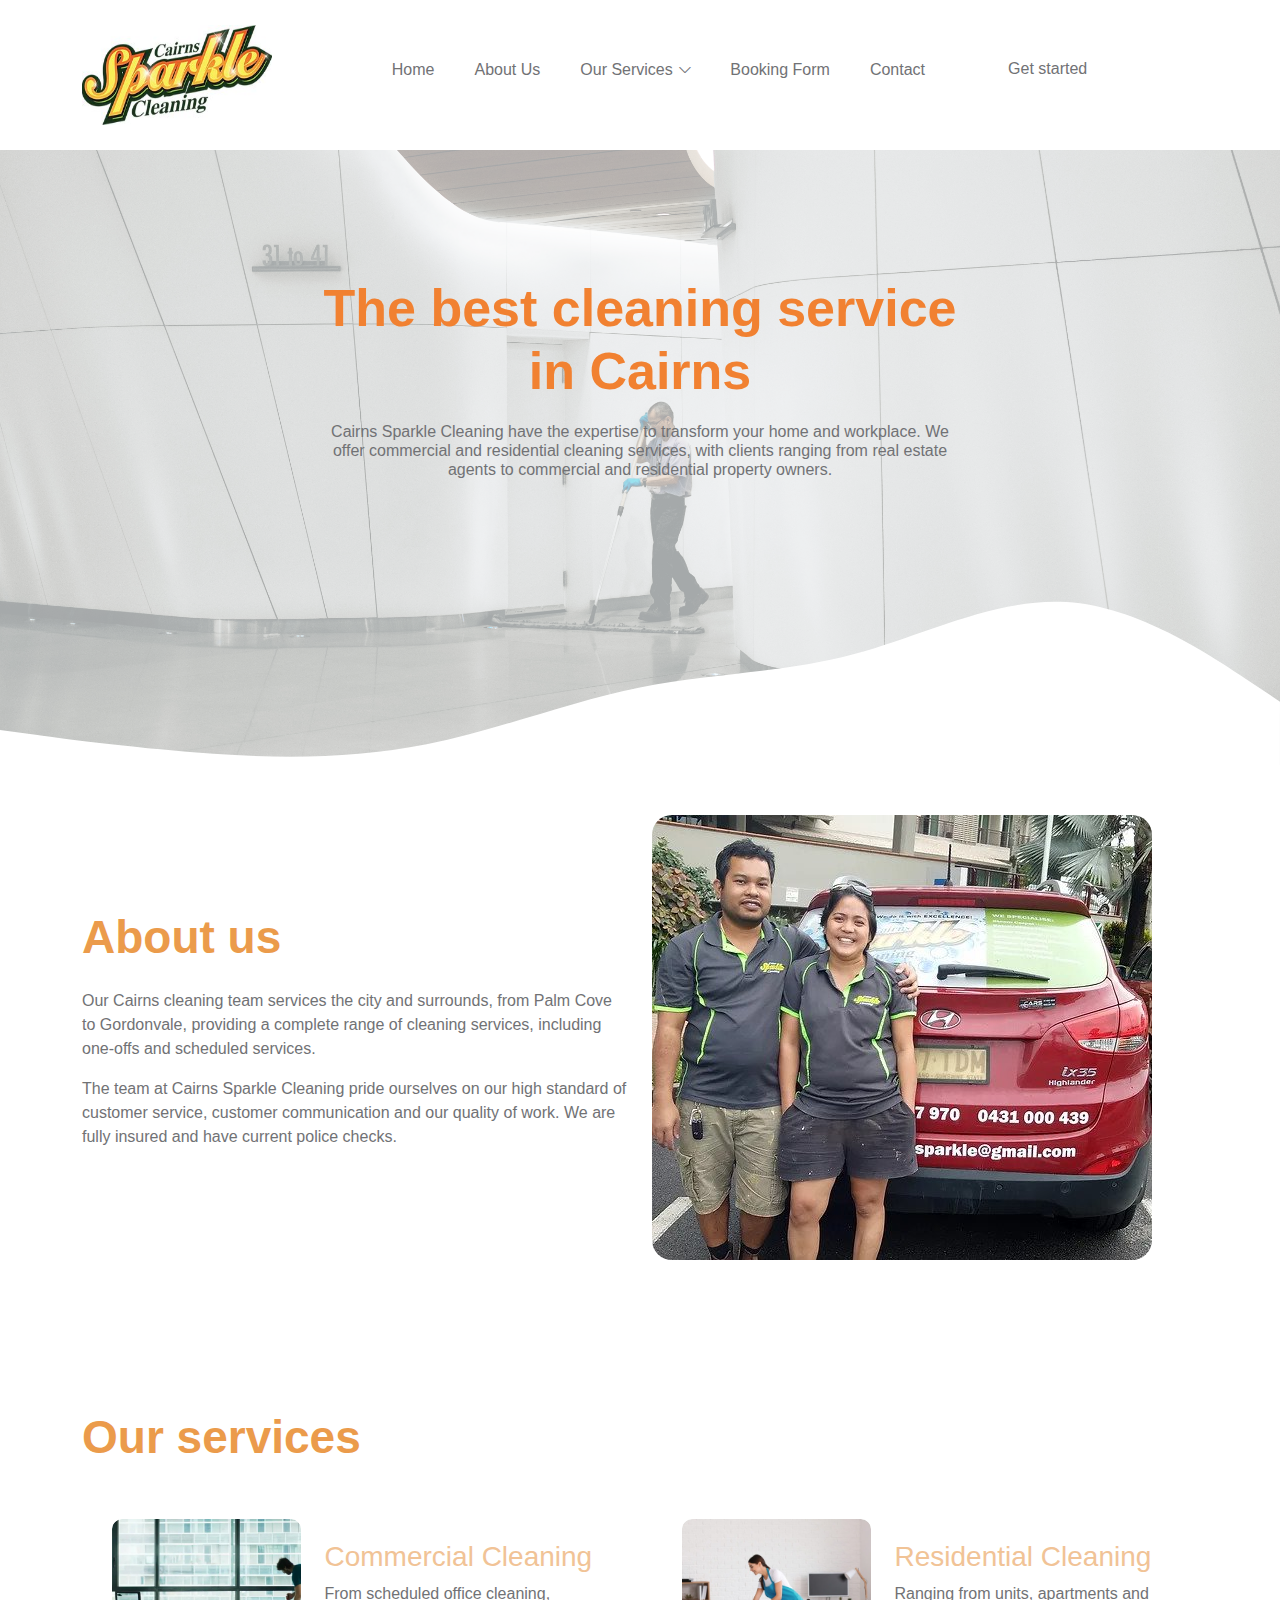
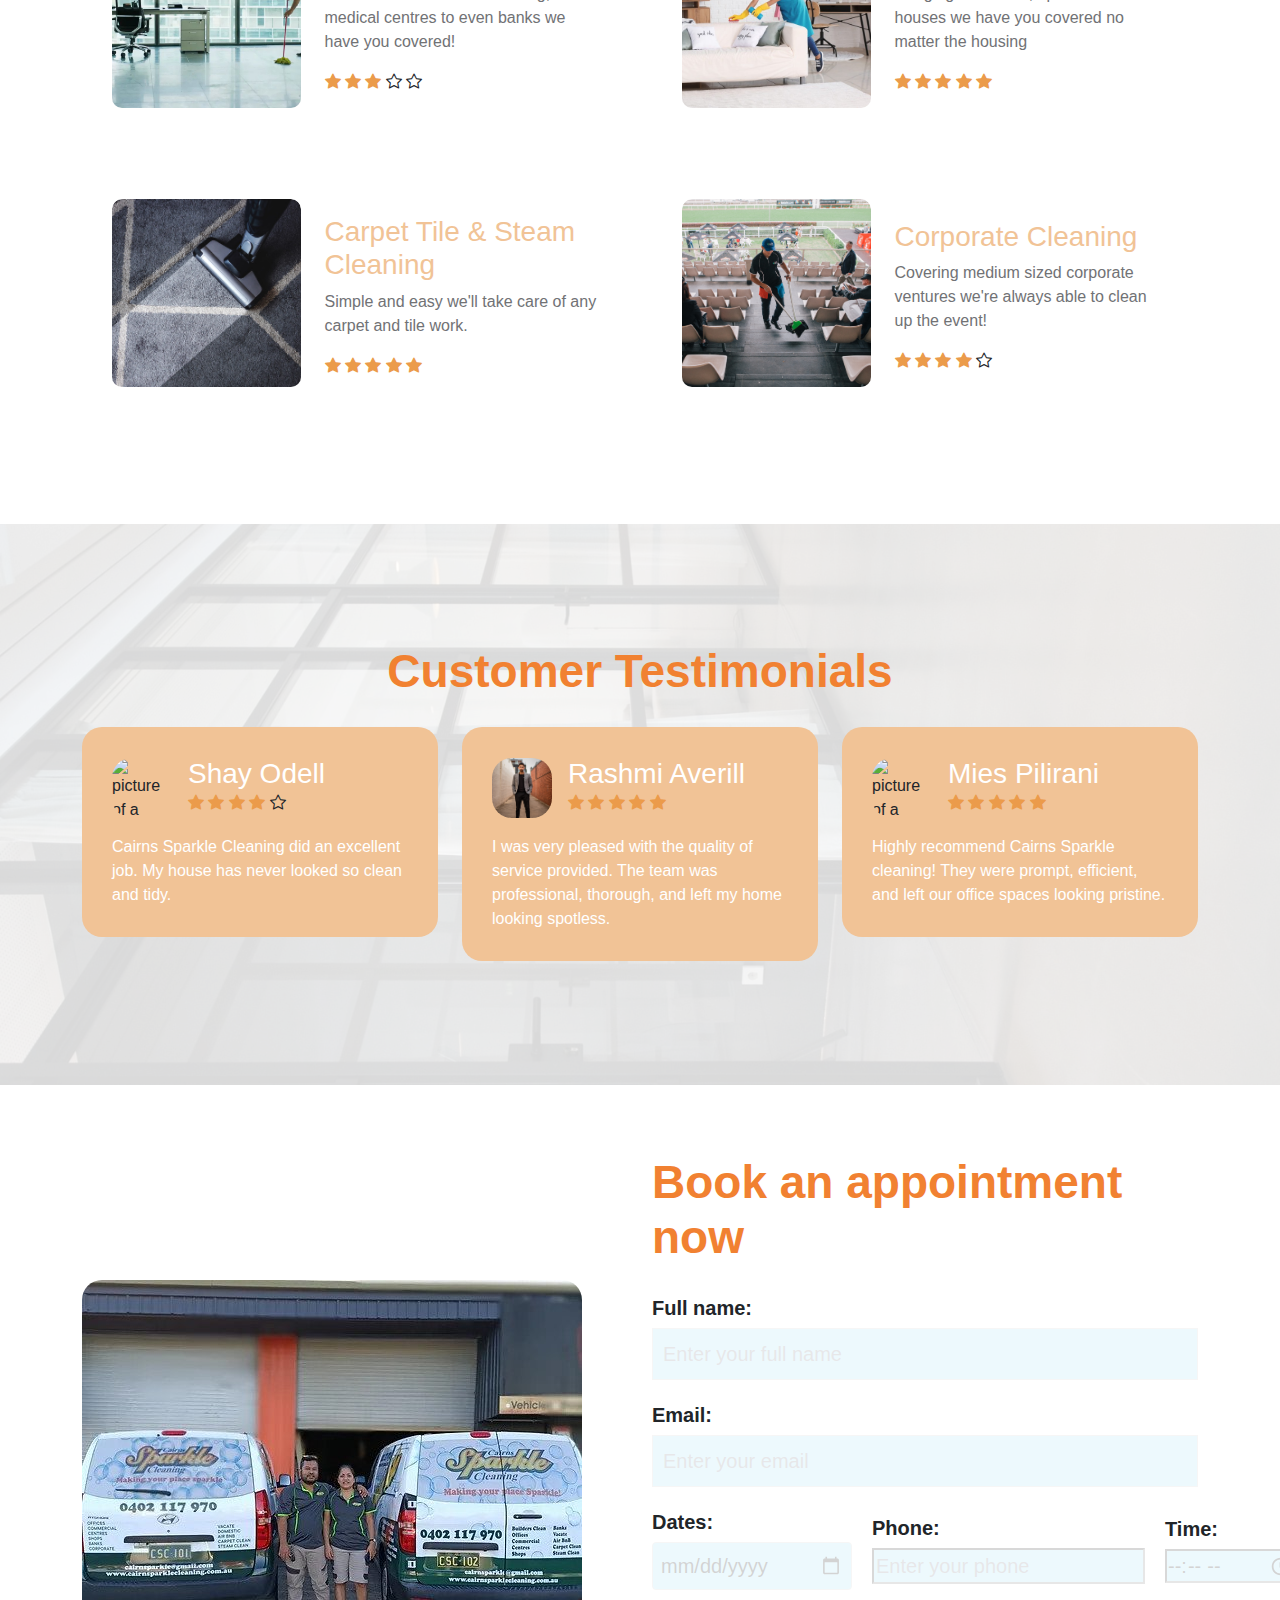
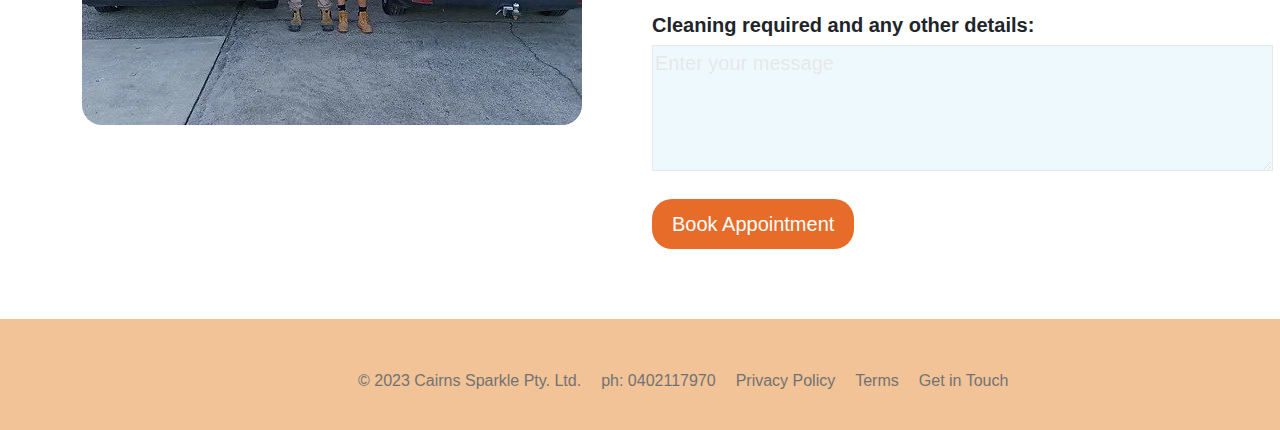
==== commit 880fc110: "Update index.html" ====
--- a/index.html
+++ b/index.html
@@ -23,18 +23,6 @@
     <link href="css/bootstrap-icons.css" rel="stylesheet">
 
     <link href="css/tooplate-clean-work.css" rel="stylesheet">
-
-    <script src="jquery-3.6.4.min.js"></script>
-    <script src="js/jquery.min.js"></script>
-    <script src="js/bootstrap.min.js"></script>
-    <script src="js/jquery.backstretch.min.js"></script>
-    <script src="js/counter.js"></script>
-    <script src="js/countdown.js"></script>
-    <script src="js/init.js"></script>
-    <script src="js/modernizr.js"></script>
-    <script src="js/animated-headline.js"></script>
-    <script src="js/custom.js"></script>
-    <script src="js/confirmation-message.js"></script>
 
     <!--
 
@@ -500,14 +488,14 @@
                 <div class="row">
 
                     <div class="col-lg-12 col-12 text-center">
-                        <h2 class="header-colour">Customer Testamonials</h2>
+                        <h2 class="header-colour">Customer Testimonials</h2>
                     </div>
 
                     <div class="col-lg-4 col-12">
                         <div class="featured-block">
                             <div class="d-flex align-items-center mb-3">
                                 <img src="images/avatar/shay-odell-customer.jpg" class="avatar-image img-fluid"
-                                    alt="picture of a customer providing their testamonial">
+                                    alt="picture of a customer providing their testimonials">
 
                                 <div class="ms-3">
                                     <h4 class="mb-0">Shay Odell</h4>
@@ -552,7 +540,7 @@
                         <div class="featured-block">
                             <div class="d-flex align-items-center mb-3">
                                 <img src="images/avatar/rashmi-averill-customer.jpg" class="avatar-image img-fluid"
-                                    alt="picture of a customer providing their testamonial">
+                                    alt="picture of a customer providing their testimonials">
 
                                 <div class="ms-3">
                                     <h4 class="mb-0">Rashmi Averill</h4>
@@ -597,7 +585,7 @@
                         <div class="featured-block">
                             <div class="d-flex align-items-center mb-3">
                                 <img src="images/avatar/mies-pilirani-customer.jpg" class="avatar-image img-fluid"
-                                    alt="picture of a customer providing their testamonial">
+                                    alt="picture of a customer providing their testimonials">
 
                                 <div class="ms-3">
                                     <h4 class="mb-0">Mies Pilirani</h4>
@@ -863,9 +851,21 @@
     </footer>
 
     <!-- JAVASCRIPT FILES -->
+    
+    <script src="jquery-3.6.4.min.js"></script>
+    <script src="js/jquery.min.js"></script>
+    <script src="js/bootstrap.min.js"></script>
+    <script src="js/jquery.backstretch.min.js"></script>
+    <script src="js/counter.js"></script>
+    <script src="js/countdown.js"></script>
+    <script src="js/init.js"></script>
+    <script src="js/modernizr.js"></script>
+    <script src="js/animated-headline.js"></script>
+    <script src="js/custom.js"></script>
+    <script src="js/confirmation-message.js"></script>
 
 
 
 </body>
 
-</html>+</html>
